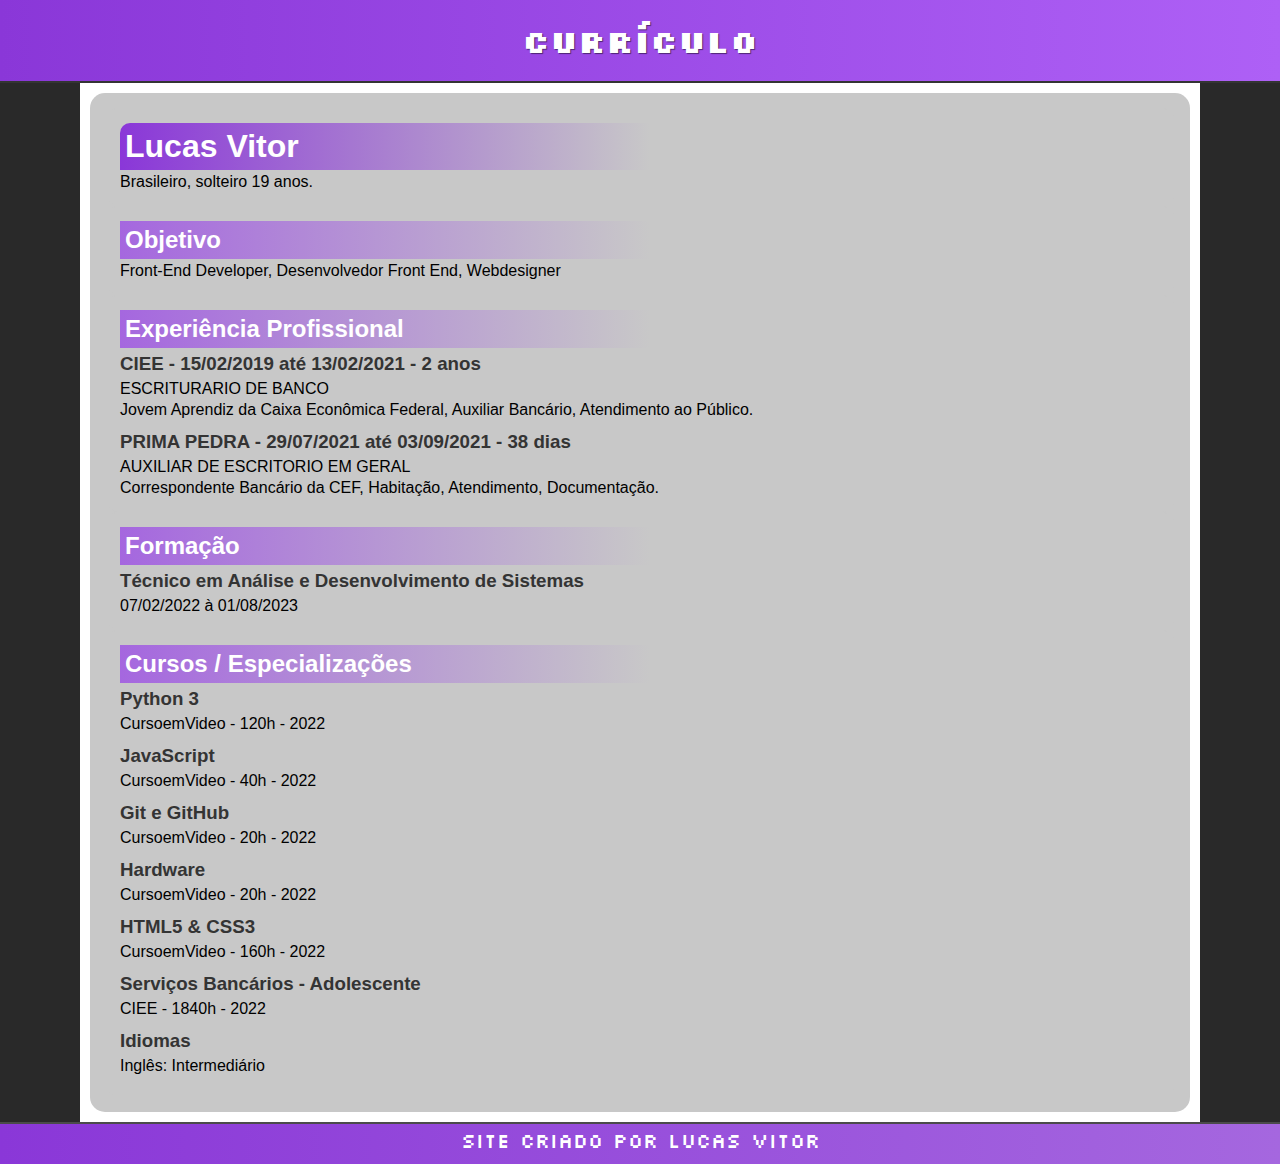
==== HTML & CSS/Currículo/index.html @ fc817f23 "Add files via upload" ====
<!DOCTYPE html>
<html lang="pt-br">
<head>
    <meta charset="UTF-8">
    <meta http-equiv="X-UA-Compatible" content="IE=edge">
    <meta name="viewport" content="width=device-width, initial-scale=1.0">
    <link rel="stylesheet" href="style.css">
    <title>Sitezinho</title>
</head>
<body>
    <header>
        <h1>Currículo</h1>
    </header>
    <main>
        <div>
            <div>
                <h1>Lucas Vitor</h1>
                <p>Brasileiro, solteiro 19 anos.</p>
            </div>
            <div>
                <h2>Objetivo</h2>
                <p>Front-End Developer, Desenvolvedor Front End, Webdesigner</p>
            </div>
            <div>
                <h2>Experiência Profissional</h2>
                <h3>CIEE - 15/02/2019 até 13/02/2021 - 2 anos</h3>
                <p>ESCRITURARIO DE BANCO</p>
                <p class="pspace">Jovem Aprendiz da Caixa Econômica Federal, Auxiliar Bancário, Atendimento ao Público.</p>
                <h3>PRIMA PEDRA - 29/07/2021 até 03/09/2021 - 38 dias</h3>
                <p>AUXILIAR DE ESCRITORIO EM GERAL</p>
                <p>Correspondente Bancário da CEF, Habitação, Atendimento, Documentação.</p>
            </div>
            <div>
                <h2>Formação</h2>
                <h3>Técnico em Análise e Desenvolvimento de Sistemas</h3>
                <p>07/02/2022 à 01/08/2023</p>
            </div>
            <div>
                <h2>Cursos / Especializações</h2>
                <h3>Python 3</h3>
                <p class="pspace">CursoemVideo - 120h - 2022</p>
                <h3>JavaScript</h3>
                <p class="pspace">CursoemVideo - 40h - 2022</p>
                <h3>Git e GitHub</h3>
                <p class="pspace">CursoemVideo - 20h - 2022</p>
                <h3>Hardware</h3>
                <p class="pspace">CursoemVideo - 20h - 2022</p>
                <h3>HTML5 & CSS3</h3>
                <p class="pspace">CursoemVideo - 160h - 2022</p>
                <h3>Serviços Bancários - Adolescente</h3>
                <p class="pspace">CIEE - 1840h - 2022</p>
                <h3>Idiomas</h3>
                <p class="pspace">Inglês: Intermediário</p>
            </div>
        </div>
    </main>
    <footer>
        <p>Site criado por <a class="git" href="https://github.com/lucasact4" target="_blank">Lucas Vitor</a></p>
    </footer>
</body>
</html>
---- HTML & CSS/Currículo/style.css ----
@charset "UTF-8";

@import url('https://fonts.googleapis.com/css2?family=Silkscreen&display=swap');

* {
    padding: 0;
    margin: 0;
}

body {
    background-color: #292929;
    background-size: cover;
    background-attachment: fixed;
}

header {
    background-image: linear-gradient(to right, rgb(138, 55, 216), rgb(174, 96, 246));
    padding: 20px;
    border-bottom: 2px solid #343434;
}

header h1 {
    font-family: 'Silkscreen', cursive;
    text-align: center;
    color: white;
    text-shadow: 1px 1px 1px rgba(0, 0, 0, 0.5);
}

main {
    font-family: Arial, Helvetica, sans-serif;
    background-color: white;
    max-width: 1100px;
    min-width: 300px;
    margin: auto;
    padding: 10px;
}

div {
    padding: 15px;
    border-radius: 15px;
    background-color: rgb(200, 200, 200);
}

div h1 {
    width: 50%;
    border-radius: 10px 0px 0px 0px;
    padding: 5px;
    background-image: linear-gradient(to right, rgb(138, 55, 216), rgb(200, 200, 200));
    color: white;
}

div h2 {
    width: 50%;
    padding: 5px;
    background-image: linear-gradient(to right, rgb(165, 103, 223), rgb(200, 200, 200));
    color: white;
}

div h3 {
    padding: 5px 0px 2px 0px;
    color: #343434;
}

p {
    padding: 3px 0px 0px 0px;
}

.pspace {
    padding-bottom: 7px;
}

footer {
    border-top: 2px solid #4b4b4b;
    background-image: linear-gradient(to right, rgb(138, 55, 216), rgb(165, 103, 223));
    color: white;
    height: 40px;
    text-align: center;
}

a {
    color: white;
    text-decoration: none;
}

.git:hover {
    color: #4b4b4b;
}

footer p {
    font-family: 'Silkscreen', cursive;
    font-size: 20px;
}
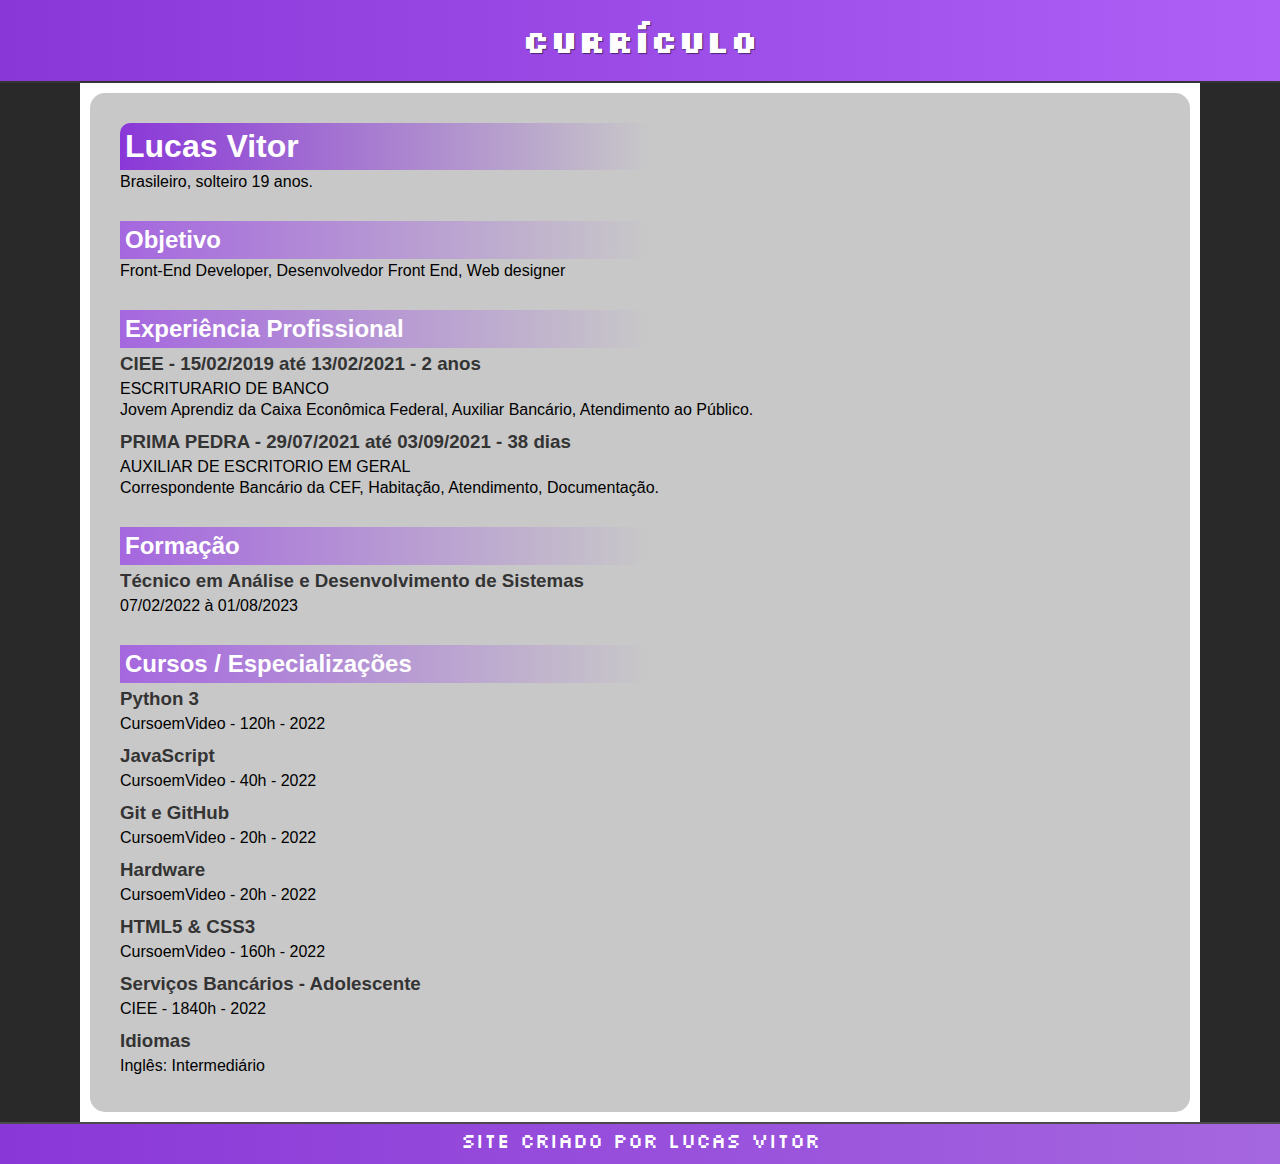
==== commit c4dca225: "Update index.html" ====
--- a/HTML & CSS/Currículo/index.html
+++ b/HTML & CSS/Currículo/index.html
@@ -19,7 +19,7 @@
             </div>
             <div>
                 <h2>Objetivo</h2>
-                <p>Front-End Developer, Desenvolvedor Front End, Webdesigner</p>
+                <p>Front-End Developer, Desenvolvedor Front End, Web designer</p>
             </div>
             <div>
                 <h2>Experiência Profissional</h2>
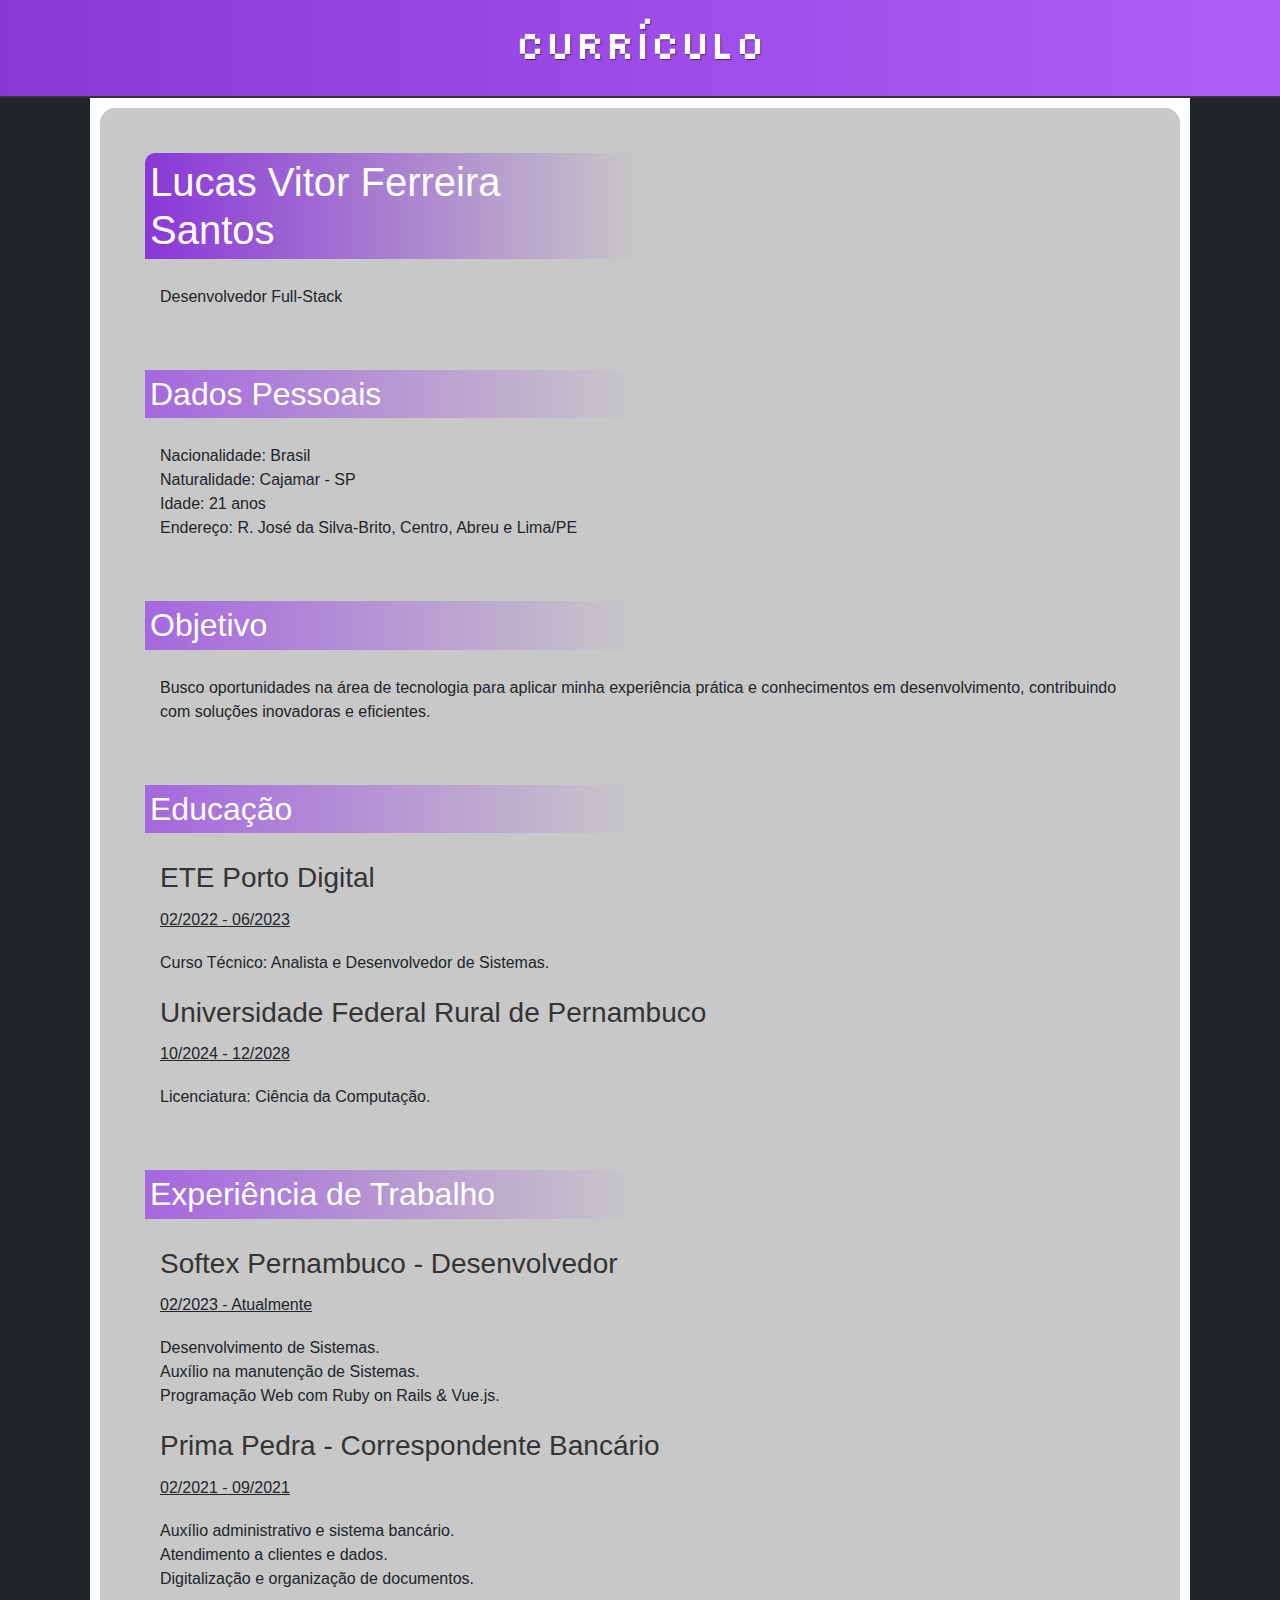
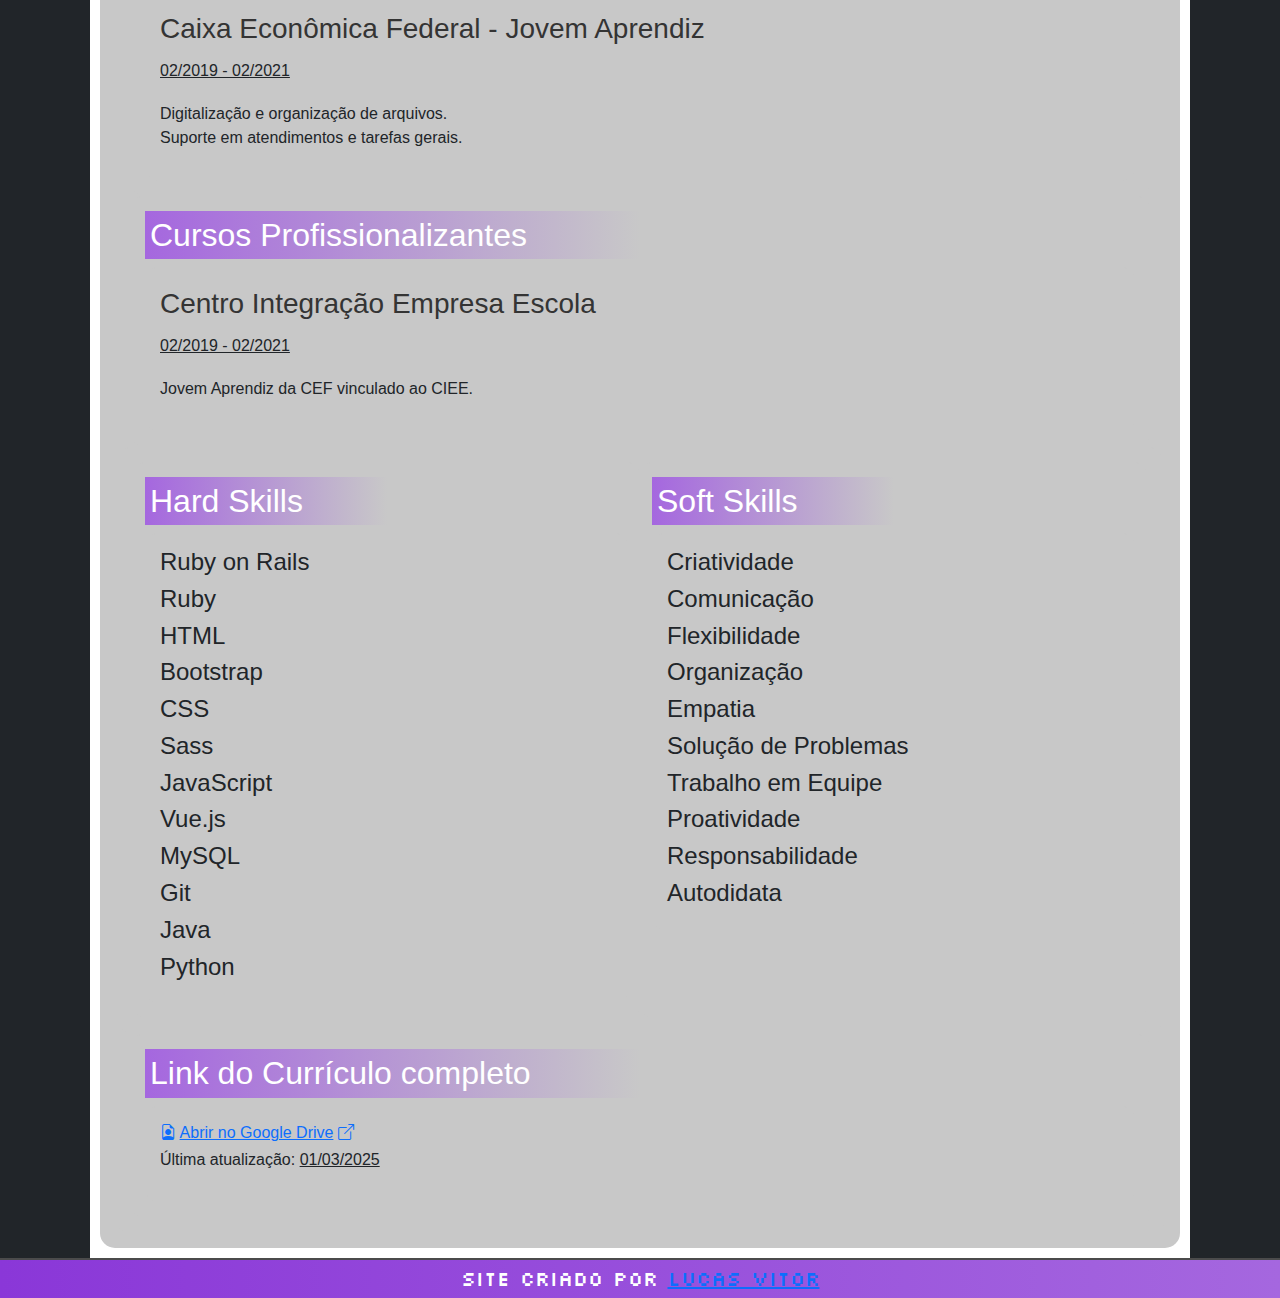
==== commit 8148985d: "add last att" ====
--- a/HTML & CSS/Currículo/index.html
+++ b/HTML & CSS/Currículo/index.html
@@ -5,52 +5,128 @@
     <meta http-equiv="X-UA-Compatible" content="IE=edge">
     <meta name="viewport" content="width=device-width, initial-scale=1.0">
     <link rel="stylesheet" href="style.css">
-    <title>Sitezinho</title>
+    <link href="https://cdn.jsdelivr.net/npm/bootstrap@5.3.3/dist/css/bootstrap.min.css" rel="stylesheet">
+    <link rel="stylesheet" href="https://cdn.jsdelivr.net/npm/bootstrap-icons@1.11.3/font/bootstrap-icons.min.css">
+    <title>Currículo</title>
 </head>
-<body>
+<body class="bg-dark">
     <header>
         <h1>Currículo</h1>
     </header>
     <main>
-        <div>
-            <div>
-                <h1>Lucas Vitor</h1>
-                <p>Brasileiro, solteiro 19 anos.</p>
-            </div>
-            <div>
-                <h2>Objetivo</h2>
-                <p>Front-End Developer, Desenvolvedor Front End, Web designer</p>
-            </div>
-            <div>
-                <h2>Experiência Profissional</h2>
-                <h3>CIEE - 15/02/2019 até 13/02/2021 - 2 anos</h3>
-                <p>ESCRITURARIO DE BANCO</p>
-                <p class="pspace">Jovem Aprendiz da Caixa Econômica Federal, Auxiliar Bancário, Atendimento ao Público.</p>
-                <h3>PRIMA PEDRA - 29/07/2021 até 03/09/2021 - 38 dias</h3>
-                <p>AUXILIAR DE ESCRITORIO EM GERAL</p>
-                <p>Correspondente Bancário da CEF, Habitação, Atendimento, Documentação.</p>
-            </div>
-            <div>
-                <h2>Formação</h2>
-                <h3>Técnico em Análise e Desenvolvimento de Sistemas</h3>
-                <p>07/02/2022 à 01/08/2023</p>
-            </div>
-            <div>
-                <h2>Cursos / Especializações</h2>
-                <h3>Python 3</h3>
-                <p class="pspace">CursoemVideo - 120h - 2022</p>
-                <h3>JavaScript</h3>
-                <p class="pspace">CursoemVideo - 40h - 2022</p>
-                <h3>Git e GitHub</h3>
-                <p class="pspace">CursoemVideo - 20h - 2022</p>
-                <h3>Hardware</h3>
-                <p class="pspace">CursoemVideo - 20h - 2022</p>
-                <h3>HTML5 & CSS3</h3>
-                <p class="pspace">CursoemVideo - 160h - 2022</p>
-                <h3>Serviços Bancários - Adolescente</h3>
-                <p class="pspace">CIEE - 1840h - 2022</p>
-                <h3>Idiomas</h3>
-                <p class="pspace">Inglês: Intermediário</p>
+        <div class="bg-gray">
+            <div class="main-space">
+                <div class="content-div">
+                    <h1>Lucas Vitor Ferreira Santos</h1>
+                    <div class="content-inter-div">
+                        <p>Desenvolvedor Full-Stack</p>
+                    </div>
+                </div>
+                <div class="content-div">
+                    <h2>Dados Pessoais</h2>
+                    <div class="content-inter-div">
+                        <p>
+                            Nacionalidade: Brasil<br>
+                            Naturalidade: Cajamar - SP<br>
+                            Idade: 21 anos<br>
+                            Endereço: R. José da Silva-Brito, Centro, Abreu e Lima/PE
+                        </p>
+                    </div>
+                </div>
+                <div class="content-div">
+                    <h2>Objetivo</h2>
+                    <div class="content-inter-div">
+                        <p>Busco oportunidades na área de tecnologia para aplicar minha experiência prática e conhecimentos em desenvolvimento, contribuindo com soluções inovadoras e eficientes.</p>
+                    </div>
+                </div>
+                <div class="content-div">
+                    <h2>Educação</h2>
+                    <div class="content-inter-div">
+                        <h3>ETE Porto Digital</h3>
+                        <p class="text-decoration-underline">02/2022 - 06/2023</p>
+                        <p>Curso Técnico: Analista e Desenvolvedor de Sistemas.</p>
+                        <h3>Universidade Federal Rural de Pernambuco</h3>
+                        <p class="text-decoration-underline">10/2024 - 12/2028</p>
+                        <p>Licenciatura: Ciência da Computação.</p>
+                    </div>
+                </div>
+                <div class="content-div">
+                    <h2>Experiência de Trabalho</h2>
+                    <div class="content-inter-div">
+                        <h3>Softex Pernambuco - Desenvolvedor</h3>
+                        <p class="text-decoration-underline">02/2023 - Atualmente</p>
+                        <p>
+                            Desenvolvimento de Sistemas.<br>
+                            Auxílio na manutenção de Sistemas.<br>
+                            Programação Web com Ruby on Rails & Vue.js.
+                        </p>
+                        <h3>Prima Pedra - Correspondente Bancário</h3>
+                        <p class="text-decoration-underline">02/2021 - 09/2021</p>
+                        <p>
+                            Auxílio administrativo e sistema bancário.<br>
+                            Atendimento a clientes e dados.<br>
+                            Digitalização e organização de documentos.
+                        </p>
+                        <h3>Caixa Econômica Federal - Jovem Aprendiz</h3>
+                        <p class="text-decoration-underline">02/2019 - 02/2021</p>
+                        <p>
+                            Digitalização e organização de arquivos.<br>
+                            Suporte em atendimentos e tarefas gerais.
+                        </p>
+                    </div>
+                </div>
+                <div class="content-div">
+                    <h2>Cursos Profissionalizantes</h2>
+                    <div class="content-inter-div">
+                        <h3>Centro Integração Empresa Escola</h3>
+                        <p class="text-decoration-underline">02/2019 - 02/2021</p>
+                        <p>Jovem Aprendiz da CEF vinculado ao CIEE.</p>
+                    </div>
+                </div>
+                <div class="row content-div">
+                    <!-- Hard Skills -->
+                    <div class="col-md-6">
+                        <h2>Hard Skills</h2>
+                        <div class="content-inter-div">
+                            <h4>Ruby on Rails</h4>
+                            <h4>Ruby</h4>
+                            <h4>HTML</h4>
+                            <h4>Bootstrap</h4>
+                            <h4>CSS</h4>
+                            <h4>Sass</h4>
+                            <h4>JavaScript</h4>
+                            <h4>Vue.js</h4>
+                            <h4>MySQL</h4>
+                            <h4>Git</h4>
+                            <h4>Java</h4>
+                            <h4>Python</h4>
+                        </div>
+                    </div>
+    
+                    <!-- Soft Skills -->
+                    <div class="col-md-6">
+                        <h2>Soft Skills</h2>
+                        <div class="content-inter-div">
+                            <h4>Criatividade</h4>
+                            <h4>Comunicação</h4>
+                            <h4>Flexibilidade</h4>
+                            <h4>Organização</h4>
+                            <h4>Empatia</h4>
+                            <h4>Solução de Problemas</h4>
+                            <h4>Trabalho em Equipe</h4>
+                            <h4>Proatividade</h4>
+                            <h4>Responsabilidade</h4>
+                            <h4>Autodidata</h4>
+                        </div>
+                    </div>
+                </div>
+                <div class="content-div">
+                    <h2>Link do Currículo completo</h2>
+                    <div class="content-inter-div">
+                        <a href="https://drive.google.com/file/d/15d-OtkekneySGK6a99-bC1FraC6ulloH/view" target="_blank" class="text-decoration-none"><i class="bi bi-file-earmark-person"></i> <span class="text-decoration-underline">Abrir no Google Drive</span> <i class="bi bi-box-arrow-up-right"></i></a>
+                        <p>Última atualização: <span class="text-decoration-underline">01/03/2025</span></p>
+                    </div>
+                </div>
             </div>
         </div>
     </main>
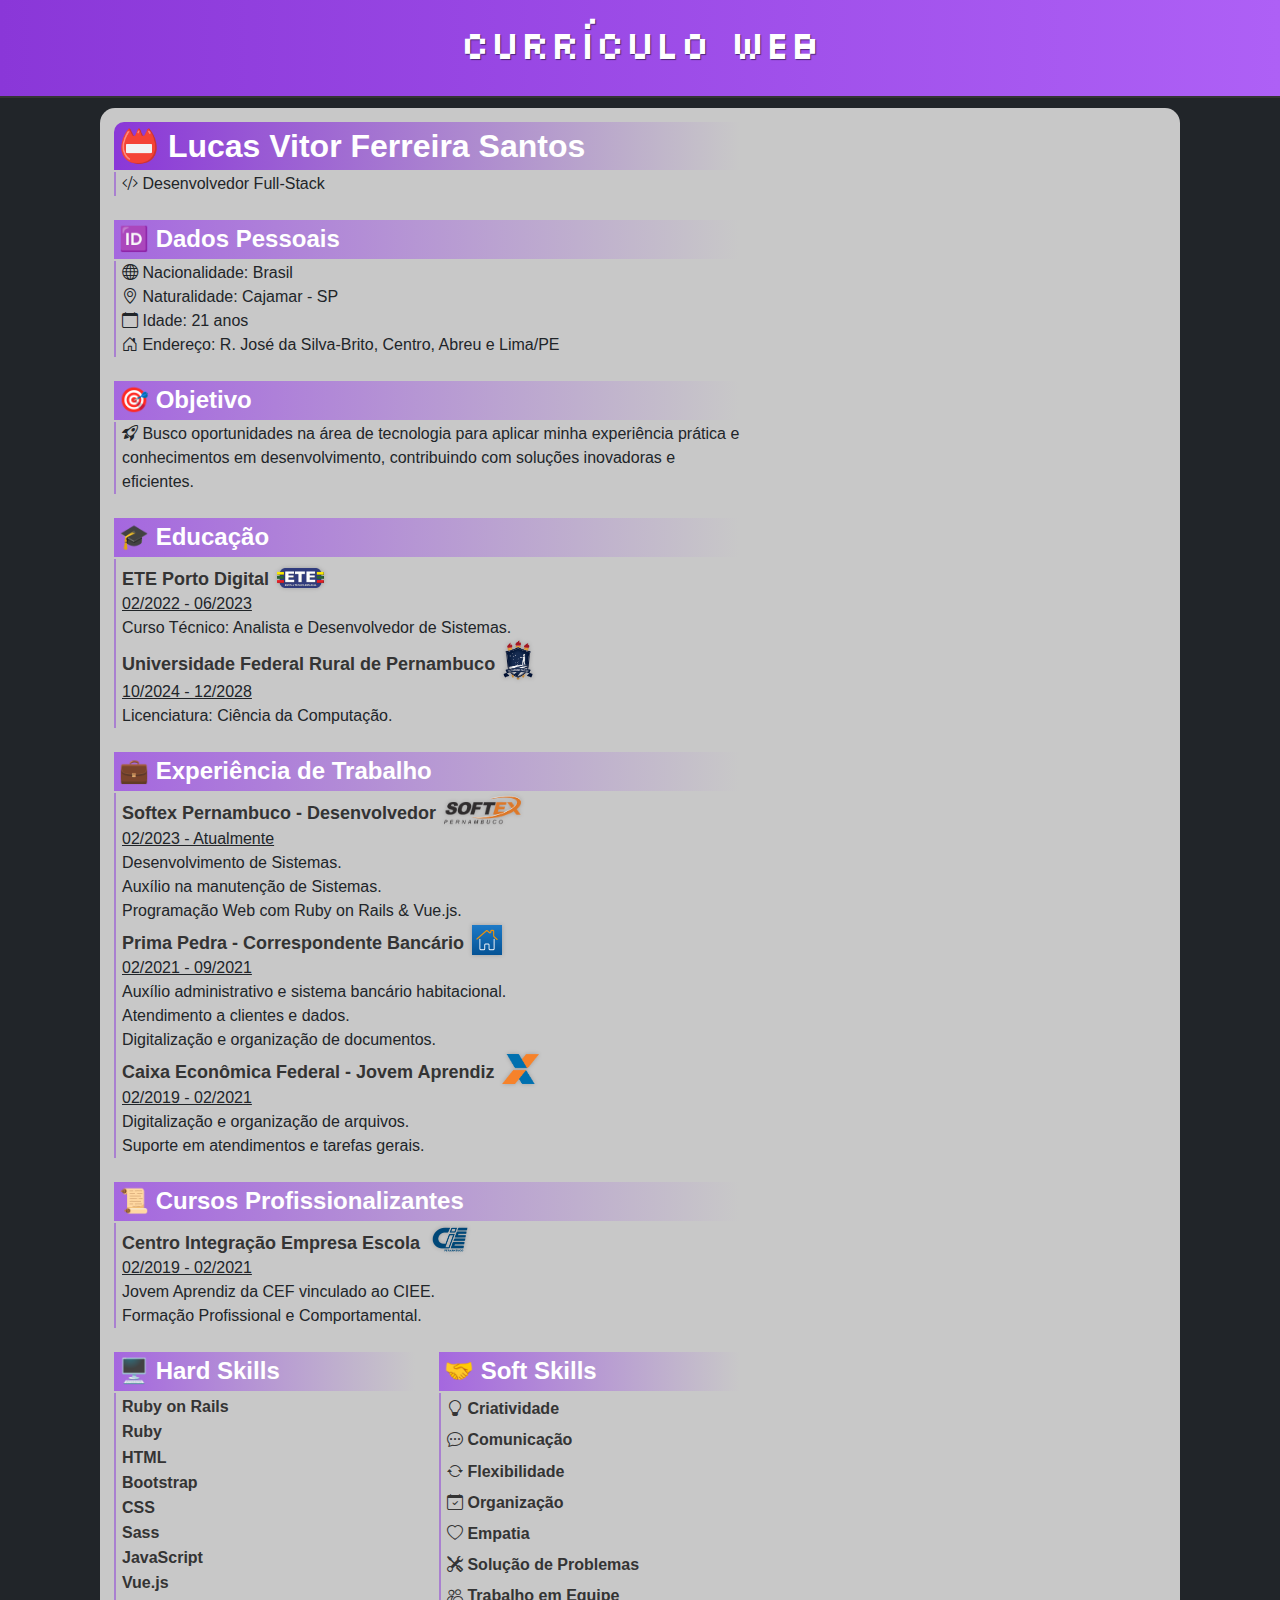
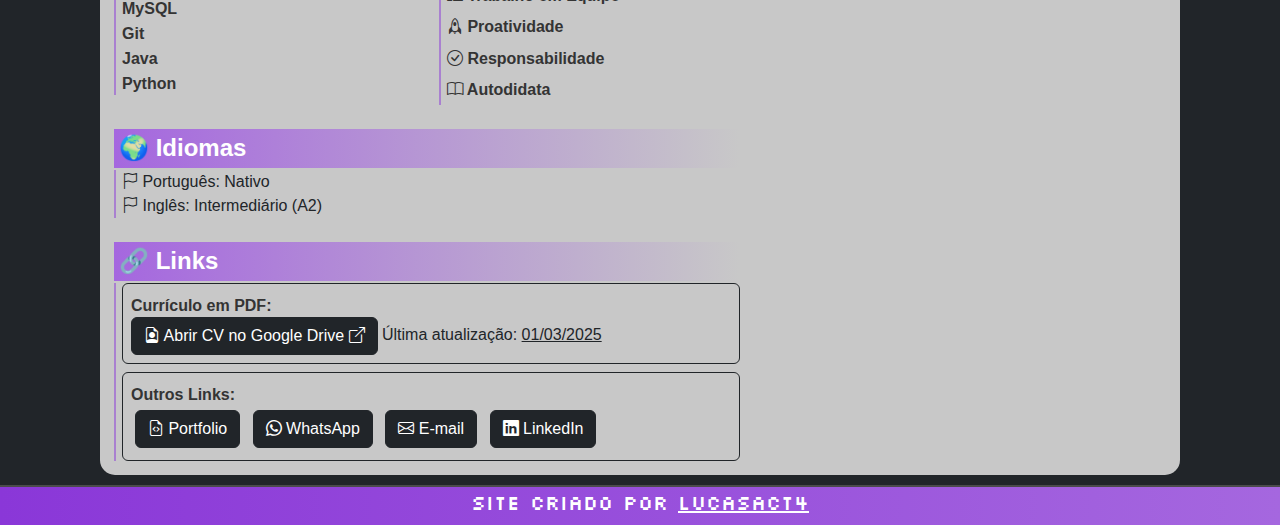
==== commit 1d081af0: "concluido diversas melhorias no curriculo web" ====
--- a/HTML & CSS/Currículo/index.html
+++ b/HTML & CSS/Currículo/index.html
@@ -11,63 +11,78 @@
 </head>
 <body class="bg-dark">
     <header>
-        <h1>Currículo</h1>
+        <h1>Currículo Web</h1>
     </header>
     <main>
         <div class="bg-gray">
             <div class="main-space">
                 <div class="content-div">
-                    <h1>Lucas Vitor Ferreira Santos</h1>
+                    <h1>📛 Lucas Vitor Ferreira Santos</h1>
                     <div class="content-inter-div">
-                        <p>Desenvolvedor Full-Stack</p>
+                        <p><i class="bi bi-code-slash"></i> Desenvolvedor Full-Stack</p>
                     </div>
                 </div>
                 <div class="content-div">
-                    <h2>Dados Pessoais</h2>
+                    <h2>🆔 Dados Pessoais</h2>
                     <div class="content-inter-div">
                         <p>
-                            Nacionalidade: Brasil<br>
-                            Naturalidade: Cajamar - SP<br>
-                            Idade: 21 anos<br>
-                            Endereço: R. José da Silva-Brito, Centro, Abreu e Lima/PE
+                            <i class="bi bi-globe"></i> Nacionalidade: Brasil<br>
+                            <i class="bi bi-geo-alt"></i> Naturalidade: Cajamar - SP<br>
+                            <i class="bi bi-calendar"></i> Idade: 21 anos<br>
+                            <i class="bi bi-house-door"></i> Endereço: R. José da Silva-Brito, Centro, Abreu e Lima/PE
                         </p>
                     </div>
                 </div>
                 <div class="content-div">
-                    <h2>Objetivo</h2>
+                    <h2>🎯 Objetivo</h2>
                     <div class="content-inter-div">
-                        <p>Busco oportunidades na área de tecnologia para aplicar minha experiência prática e conhecimentos em desenvolvimento, contribuindo com soluções inovadoras e eficientes.</p>
+                        <p><i class="bi bi-rocket-takeoff"></i> Busco oportunidades na área de tecnologia para aplicar minha experiência prática e conhecimentos em desenvolvimento, contribuindo com soluções inovadoras e eficientes.</p>
                     </div>
                 </div>
                 <div class="content-div">
-                    <h2>Educação</h2>
+                    <h2>🎓 Educação</h2>
                     <div class="content-inter-div">
-                        <h3>ETE Porto Digital</h3>
+                        <span class="d-flex justify-content-start align-items-center">
+                            <h3>ETE Porto Digital</h3>
+                            <img src="images/ete_porto_digital.png" class="logo-size size-one" alt="Logo ETE Porto Digital">
+                        </span>
                         <p class="text-decoration-underline">02/2022 - 06/2023</p>
                         <p>Curso Técnico: Analista e Desenvolvedor de Sistemas.</p>
-                        <h3>Universidade Federal Rural de Pernambuco</h3>
+                        <span class="d-flex justify-content-start align-items-center">
+                            <h3>Universidade Federal Rural de Pernambuco</h3>
+                            <img src="images/Brasão_UFRPE.png" class="logo-size size-two" alt="Logo Rural">
+                        </span>
                         <p class="text-decoration-underline">10/2024 - 12/2028</p>
                         <p>Licenciatura: Ciência da Computação.</p>
                     </div>
                 </div>
                 <div class="content-div">
-                    <h2>Experiência de Trabalho</h2>
+                    <h2>💼 Experiência de Trabalho</h2>
                     <div class="content-inter-div">
-                        <h3>Softex Pernambuco - Desenvolvedor</h3>
+                        <span class="d-flex justify-content-start align-items-center">
+                            <h3>Softex Pernambuco - Desenvolvedor</h3>
+                            <img src="images/softex_pernambuco.png" class="logo-size size-three" alt="Logo Softex Pernambuco">
+                        </span>
                         <p class="text-decoration-underline">02/2023 - Atualmente</p>
                         <p>
                             Desenvolvimento de Sistemas.<br>
                             Auxílio na manutenção de Sistemas.<br>
                             Programação Web com Ruby on Rails & Vue.js.
                         </p>
-                        <h3>Prima Pedra - Correspondente Bancário</h3>
+                        <span class="d-flex justify-content-start align-items-center">
+                            <h3>Prima Pedra - Correspondente Bancário</h3>
+                            <img src="images/habitação_caixa.webp" class="logo-size size-three" alt="Logo Habitação Caixa">
+                        </span>
                         <p class="text-decoration-underline">02/2021 - 09/2021</p>
                         <p>
-                            Auxílio administrativo e sistema bancário.<br>
+                            Auxílio administrativo e sistema bancário habitacional.<br>
                             Atendimento a clientes e dados.<br>
                             Digitalização e organização de documentos.
                         </p>
-                        <h3>Caixa Econômica Federal - Jovem Aprendiz</h3>
+                        <span class="d-flex justify-content-start align-items-center">
+                            <h3>Caixa Econômica Federal - Jovem Aprendiz</h3>
+                            <img src="images/Caixa_Econômica_Federal_logo.svg.png" class="logo-size size-three" alt="Logo Caixa Econômica Federal">
+                        </span>
                         <p class="text-decoration-underline">02/2019 - 02/2021</p>
                         <p>
                             Digitalização e organização de arquivos.<br>
@@ -76,17 +91,20 @@
                     </div>
                 </div>
                 <div class="content-div">
-                    <h2>Cursos Profissionalizantes</h2>
+                    <h2>📜 Cursos Profissionalizantes</h2>
                     <div class="content-inter-div">
-                        <h3>Centro Integração Empresa Escola</h3>
+                        <span class="d-flex justify-content-start align-items-center">
+                            <h3>Centro Integração Empresa Escola</h3><img src="images/ciee_pe.png" class="logo-size size-four" alt="Logo CIEE Pernambuco">
+                        </span>
                         <p class="text-decoration-underline">02/2019 - 02/2021</p>
                         <p>Jovem Aprendiz da CEF vinculado ao CIEE.</p>
+                        <p>Formação Profissional e Comportamental.</p>
                     </div>
                 </div>
-                <div class="row content-div">
+                <div class="row content-div-x">
                     <!-- Hard Skills -->
-                    <div class="col-md-6">
-                        <h2>Hard Skills</h2>
+                    <div class="col-md-6 content-div">
+                        <h2>🖥️ Hard Skills</h2>
                         <div class="content-inter-div">
                             <h4>Ruby on Rails</h4>
                             <h4>Ruby</h4>
@@ -104,34 +122,61 @@
                     </div>
     
                     <!-- Soft Skills -->
-                    <div class="col-md-6">
-                        <h2>Soft Skills</h2>
-                        <div class="content-inter-div">
-                            <h4>Criatividade</h4>
-                            <h4>Comunicação</h4>
-                            <h4>Flexibilidade</h4>
-                            <h4>Organização</h4>
-                            <h4>Empatia</h4>
-                            <h4>Solução de Problemas</h4>
-                            <h4>Trabalho em Equipe</h4>
-                            <h4>Proatividade</h4>
-                            <h4>Responsabilidade</h4>
-                            <h4>Autodidata</h4>
+                    <div class="col-md-6 content-div">
+                        <h2>🤝 Soft Skills</h2>
+                        <div class="content-inter-div soft-skills">
+                            <h4><i class="bi bi-lightbulb"></i> Criatividade</h4>
+                            <h4><i class="bi bi-chat-dots"></i> Comunicação</h4>
+                            <h4><i class="bi bi-arrow-repeat"></i> Flexibilidade</h4>
+                            <h4><i class="bi bi-calendar-check"></i> Organização</h4>
+                            <h4><i class="bi bi-heart"></i> Empatia</h4>
+                            <h4><i class="bi bi-tools"></i> Solução de Problemas</h4>
+                            <h4><i class="bi bi-people"></i> Trabalho em Equipe</h4>
+                            <h4><i class="bi bi-rocket"></i> Proatividade</h4>
+                            <h4><i class="bi bi-check-circle"></i> Responsabilidade</h4>
+                            <h4><i class="bi bi-book"></i> Autodidata</h4>
                         </div>
                     </div>
                 </div>
                 <div class="content-div">
-                    <h2>Link do Currículo completo</h2>
+                    <h2>🌍 Idiomas</h2>
                     <div class="content-inter-div">
-                        <a href="https://drive.google.com/file/d/15d-OtkekneySGK6a99-bC1FraC6ulloH/view" target="_blank" class="text-decoration-none"><i class="bi bi-file-earmark-person"></i> <span class="text-decoration-underline">Abrir no Google Drive</span> <i class="bi bi-box-arrow-up-right"></i></a>
-                        <p>Última atualização: <span class="text-decoration-underline">01/03/2025</span></p>
+                        <p><i class="bi bi-flag"></i> Português: Nativo</p>
+                        <p><i class="bi bi-flag"></i> Inglês: Intermediário (A2)</p>
+                    </div>
+                </div>
+                <div class="content-div">
+                    <h2>🔗 Links</h2>
+                    <div class="content-inter-div">
+                        <div class="border border-dark rounded p-2">
+                            <h4>Currículo em PDF:</h4>
+                            <a href="https://drive.google.com/file/d/15d-OtkekneySGK6a99-bC1FraC6ulloH/view" target="_blank" class="text-decoration-none btn btn-dark">
+                                <i class="bi bi-file-earmark-person"></i><span> Abrir CV no Google Drive </span><i class="bi bi-box-arrow-up-right"></i>
+                            </a>
+                            Última atualização: <span class="text-decoration-underline">01/03/2025</span>
+                        </div>
+                        <div class="border border-dark rounded p-2 mt-2">
+                            <h4>Outros Links:</h4>
+                            <a href="https://lucasact4.github.io/" target="_blank" class="btn btn-dark m-1">
+                                <i class="bi bi-file-earmark-code"></i> Portfolio
+                            </a>
+                            <a href="https://api.whatsapp.com/send?phone=5581984414760&text=Oi" target="_blank" class="btn btn-dark m-1">
+                                <i class="bi bi-whatsapp"></i> WhatsApp
+                            </a>
+                            <a href="mailto:lucasact4@outlook.com" target="_blank" class="btn btn-dark m-1">
+                                <i class="bi bi-envelope"></i> E-mail
+                            </a>
+                            <a href="https://linkedin.com/in/lucasact4" target="_blank" class="btn btn-dark m-1">
+                                <i class="bi bi-linkedin"></i> LinkedIn
+                            </a>
+                        </div>
                     </div>
                 </div>
             </div>
         </div>
     </main>
     <footer>
-        <p>Site criado por <a class="git" href="https://github.com/lucasact4" target="_blank">Lucas Vitor</a></p>
+        <p>Site criado por <a class="git" href="https://github.com/lucasact4" target="_blank">lucasact4</a></p>
     </footer>
 </body>
 </html>--- a/HTML & CSS/Currículo/style.css
+++ b/HTML & CSS/Currículo/style.css
@@ -5,12 +5,6 @@
 * {
     padding: 0;
     margin: 0;
-}
-
-body {
-    background-color: #292929;
-    background-size: cover;
-    background-attachment: fixed;
 }
 
 header {
@@ -28,41 +22,104 @@
 
 main {
     font-family: Arial, Helvetica, sans-serif;
-    background-color: white;
     max-width: 1100px;
     min-width: 300px;
     margin: auto;
     padding: 10px;
 }
 
-div {
-    padding: 15px;
+.main-space {
+    max-width: 650px;
+}
+
+.bg-gray{
+    padding: 2px;
     border-radius: 15px;
     background-color: rgb(200, 200, 200);
 }
 
+.content-div {
+    padding: 12px;
+}
+
+.content-div-x {
+    padding: 0 12px;
+}
+
+.soft-skills > h4 {
+    padding: 6px 0;
+}
+
+.logo-size {
+    margin-left: 8px;
+    filter: drop-shadow(0 0 2px rgba(0, 0, 0, 0.2));
+}
+
+.size-one {
+    margin-top: 4px;
+    height: 20px;
+}
+
+.size-two {
+    height: 40px;
+}
+
+.size-three {
+    height: 30px;
+}
+
+.size-four {
+    height: 25px;
+}
+
+.content-inter-div {
+    margin-top: 2px;
+    border-left: 2px solid rgba(138, 55, 216, 0.5);
+    padding-left: 6px;
+}
+
 div h1 {
-    width: 50%;
+    font-size: 32px;
     border-radius: 10px 0px 0px 0px;
+    margin: 0px !important;
     padding: 5px;
+    font-weight: bold;
     background-image: linear-gradient(to right, rgb(138, 55, 216), rgb(200, 200, 200));
     color: white;
 }
 
 div h2 {
-    width: 50%;
+    font-size: 24px;
+    font-weight: bold;
+    margin: 0px !important;
     padding: 5px;
     background-image: linear-gradient(to right, rgb(165, 103, 223), rgb(200, 200, 200));
     color: white;
 }
 
 div h3 {
-    padding: 5px 0px 2px 0px;
+    font-size: 18px;
+    font-weight: bold;
+    margin: 0px !important;
+    padding: 10px 0px 2px 0px;
     color: #343434;
 }
 
+div h4 {
+    font-size: 16px;
+    font-weight: bold;
+    margin: 0px !important;
+    padding: 4px 0px 2px 0px;
+    color: #343434;
+}
+
+.text-decoration-underline {
+    text-decoration: underline;
+}
+
 p {
-    padding: 3px 0px 0px 0px;
+    padding: 0px;
+    margin: 0px !important;
 }
 
 .pspace {
@@ -73,13 +130,17 @@
     border-top: 2px solid #4b4b4b;
     background-image: linear-gradient(to right, rgb(138, 55, 216), rgb(165, 103, 223));
     color: white;
-    height: 40px;
+    min-height: 40px;
     text-align: center;
 }
 
 a {
     color: white;
     text-decoration: none;
+}
+
+.git {
+    color: white;
 }
 
 .git:hover {
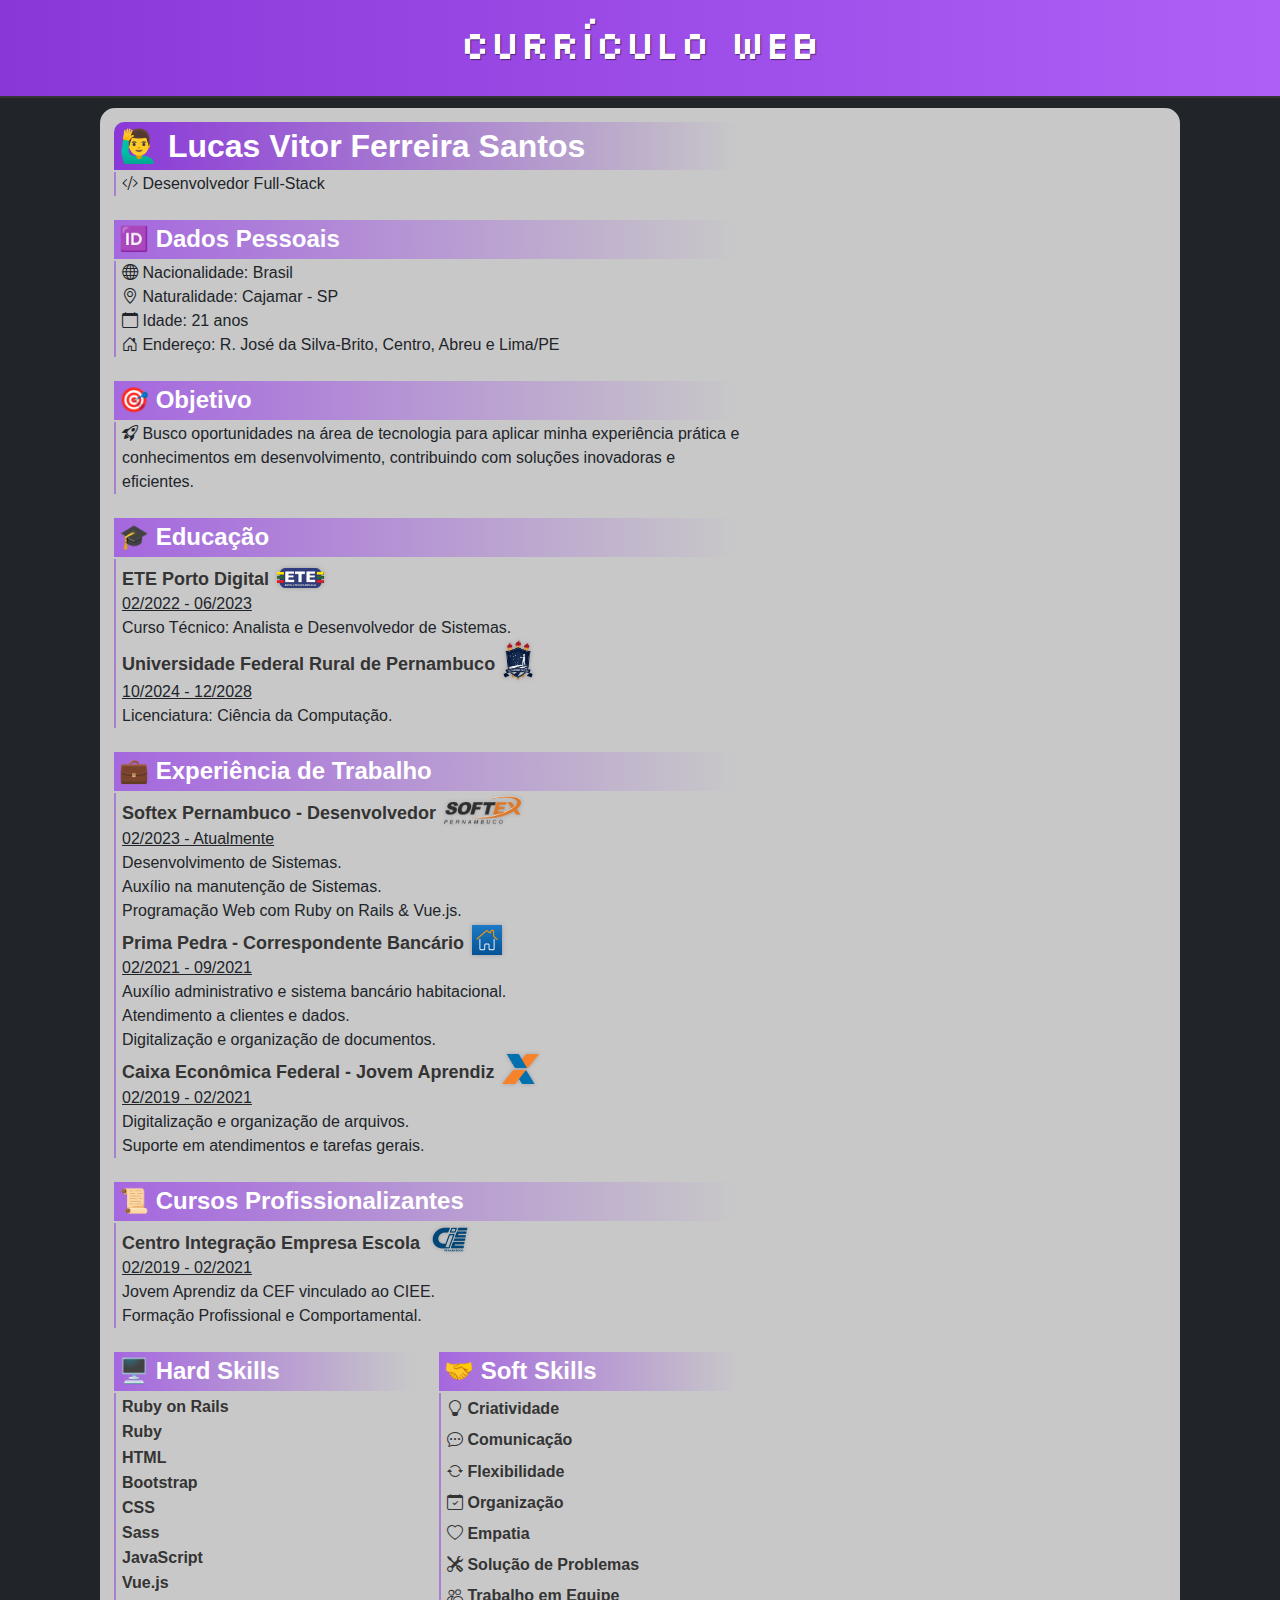
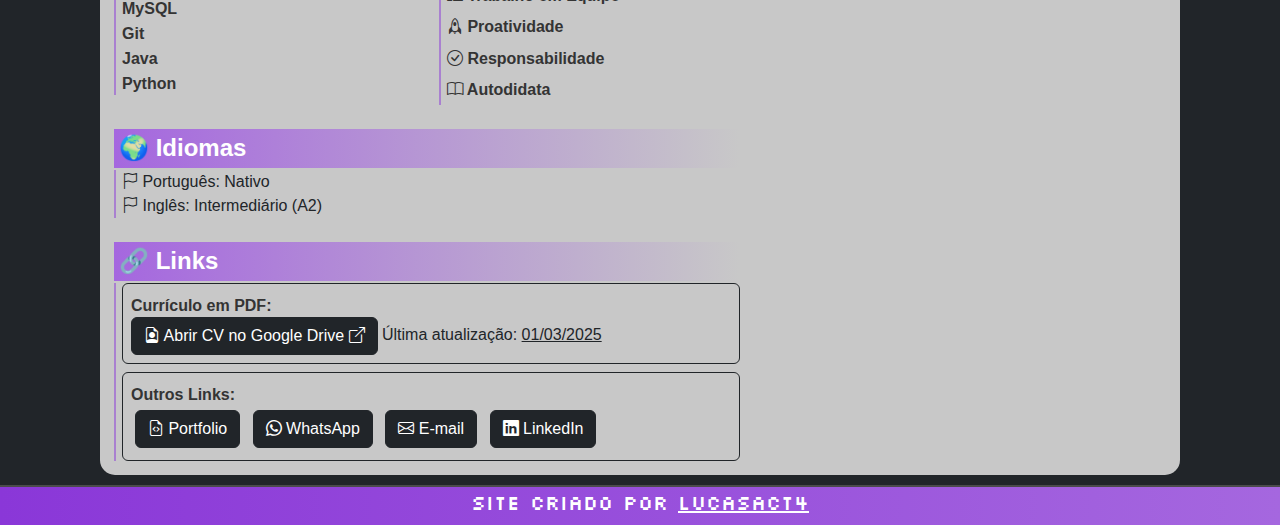
==== commit 263ee7bc: "att emoji" ====
--- a/HTML & CSS/Currículo/index.html
+++ b/HTML & CSS/Currículo/index.html
@@ -17,7 +17,7 @@
         <div class="bg-gray">
             <div class="main-space">
                 <div class="content-div">
-                    <h1>📛 Lucas Vitor Ferreira Santos</h1>
+                    <h1>🙋‍♂️ Lucas Vitor Ferreira Santos</h1>
                     <div class="content-inter-div">
                         <p><i class="bi bi-code-slash"></i> Desenvolvedor Full-Stack</p>
                     </div>
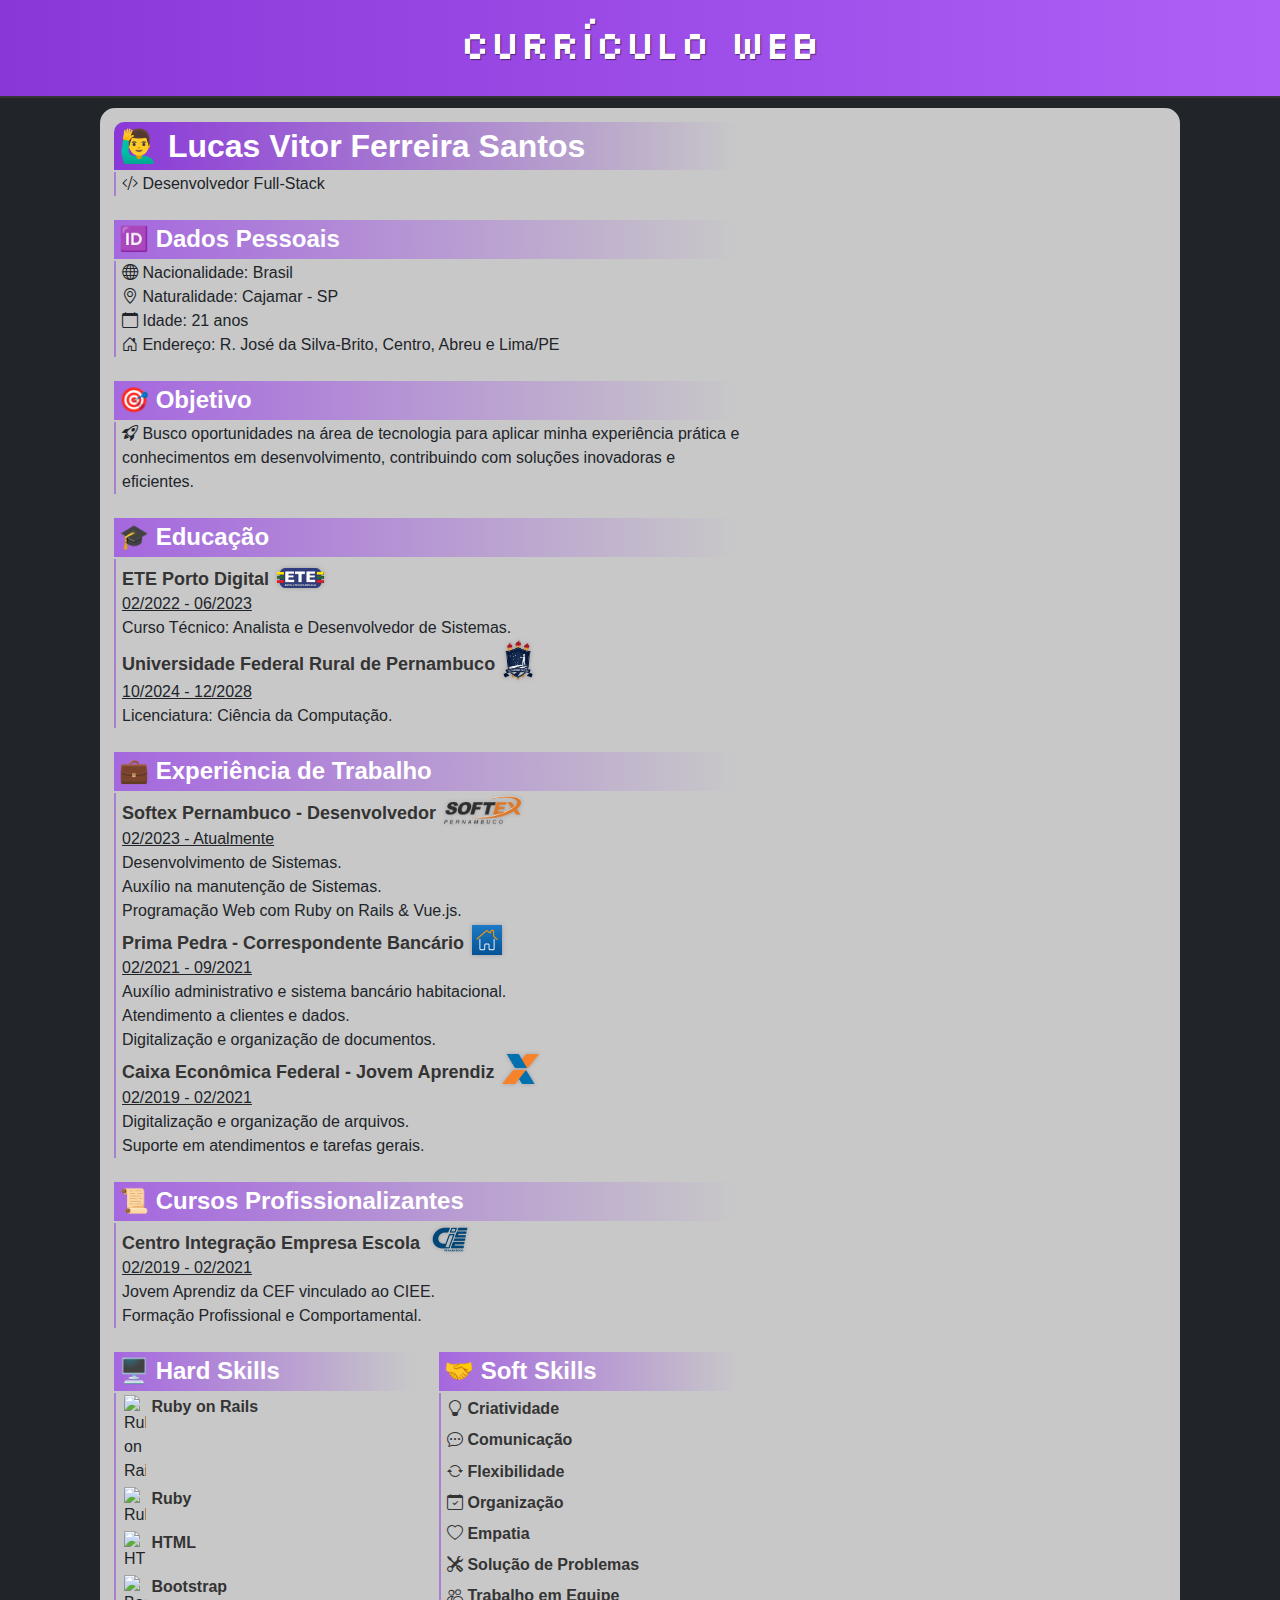
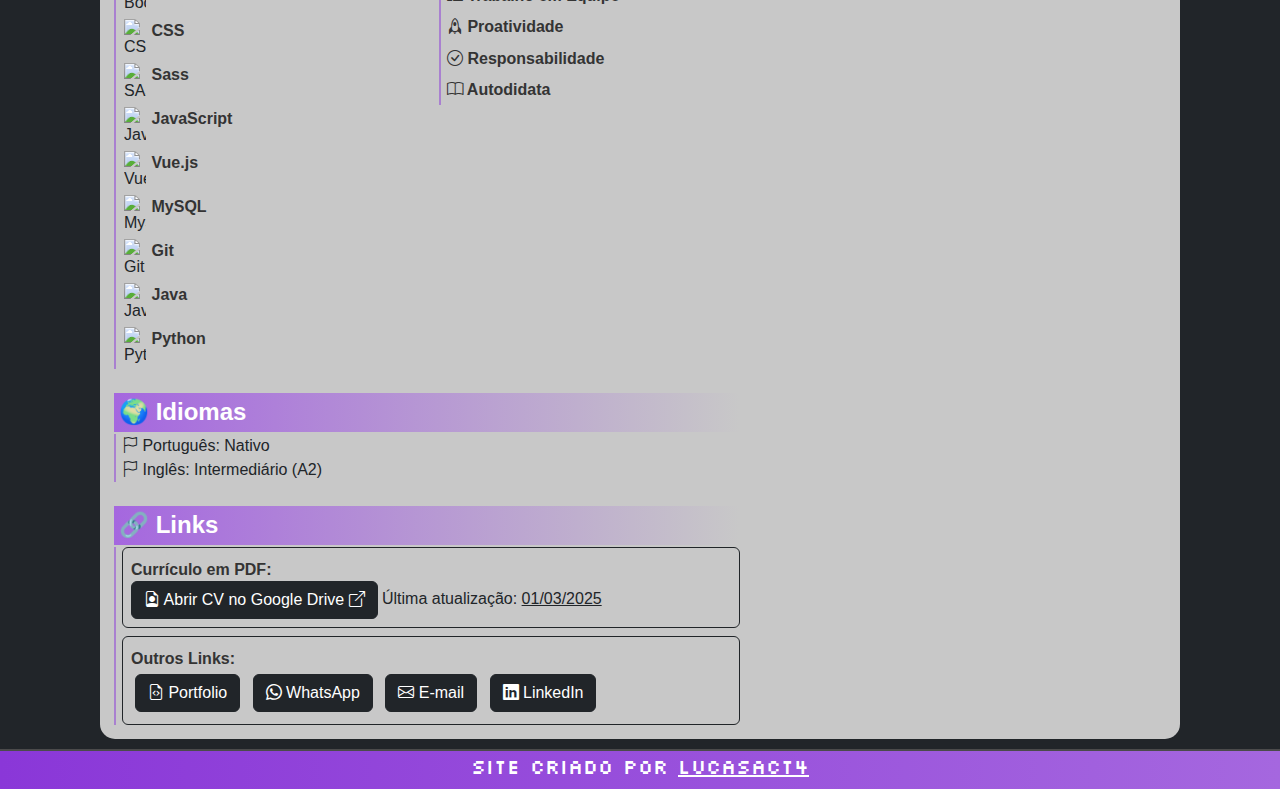
==== commit f3ae29c7: "melhorado o projeto de curriculo" ====
--- a/HTML & CSS/Currículo/index.html
+++ b/HTML & CSS/Currículo/index.html
@@ -105,19 +105,55 @@
                     <!-- Hard Skills -->
                     <div class="col-md-6 content-div">
                         <h2>🖥️ Hard Skills</h2>
-                        <div class="content-inter-div">
-                            <h4>Ruby on Rails</h4>
-                            <h4>Ruby</h4>
-                            <h4>HTML</h4>
-                            <h4>Bootstrap</h4>
-                            <h4>CSS</h4>
-                            <h4>Sass</h4>
-                            <h4>JavaScript</h4>
-                            <h4>Vue.js</h4>
-                            <h4>MySQL</h4>
-                            <h4>Git</h4>
-                            <h4>Java</h4>
-                            <h4>Python</h4>
+                        <div class="content-inter-div content-inter-div-hardskills">
+                            <div>
+                                <img src="https://skillicons.dev/icons?i=rails" alt="Ruby on Rails" class="sectiontwo__language-icon">
+                                <h4> Ruby on Rails</h4>
+                            </div>
+                            <div>
+                                <img src="https://skillicons.dev/icons?i=ruby" alt="Ruby" class="sectiontwo__language-icon">
+                                <h4> Ruby</h4>
+                            </div>
+                            <div>
+                                <img src="https://skillicons.dev/icons?i=html" alt="HTML" class="sectiontwo__language-icon">
+                                <h4> HTML</h4>
+                            </div>
+                            <div>
+                                <img src="https://skillicons.dev/icons?i=bootstrap" alt="Bootstrap" class="sectiontwo__language-icon">
+                                <h4> Bootstrap</h4>
+                            </div>
+                            <div>
+                                <img src="https://skillicons.dev/icons?i=css" alt="CSS" class="sectiontwo__language-icon">
+                                <h4> CSS</h4>
+                            </div>
+                            <div>
+                                <img src="https://skillicons.dev/icons?i=sass" alt="SASS" class="sectiontwo__language-icon">
+                                <h4> Sass</h4>
+                            </div>
+                            <div>
+                                <img src="https://skillicons.dev/icons?i=js" alt="Javascript" class="sectiontwo__language-icon">
+                                <h4> JavaScript</h4>
+                            </div>
+                            <div>
+                                <img src="https://skillicons.dev/icons?i=vue&amp;theme=dark" alt="Vue" class="sectiontwo__language-icon">
+                                <h4> Vue.js</h4>
+                            </div>
+                            <div>
+                                <img src="https://skillicons.dev/icons?i=mysql&amp;theme=dark" alt="MySQL" class="sectiontwo__language-icon">
+                                <h4> MySQL</h4>
+                            </div>
+                            <div>
+                                <img src="https://skillicons.dev/icons?i=git" alt="Git" class="sectiontwo__language-icon">
+                                <h4> Git</h4>
+                            </div>
+                            <div>
+                                <img src="https://skillicons.dev/icons?i=java&amp;theme=dark" alt="Java" class="sectiontwo__language-icon">
+                                <h4> Java</h4>
+                            </div>
+                            <div>
+                                <img src="https://skillicons.dev/icons?i=python" alt="Python" class="sectiontwo__language-icon">
+                                <h4> Python</h4>
+                            </div>
                         </div>
                     </div>
     
--- a/HTML & CSS/Currículo/style.css
+++ b/HTML & CSS/Currículo/style.css
@@ -150,4 +150,16 @@
 footer p {
     font-family: 'Silkscreen', cursive;
     font-size: 20px;
+}
+
+.sectiontwo__language-icon {
+    width: 25.5px;
+    margin-right: 4px;
+    padding: 2px;
+}
+
+.content-inter-div-hardskills {
+    div {
+        display: flex;
+    }
 }